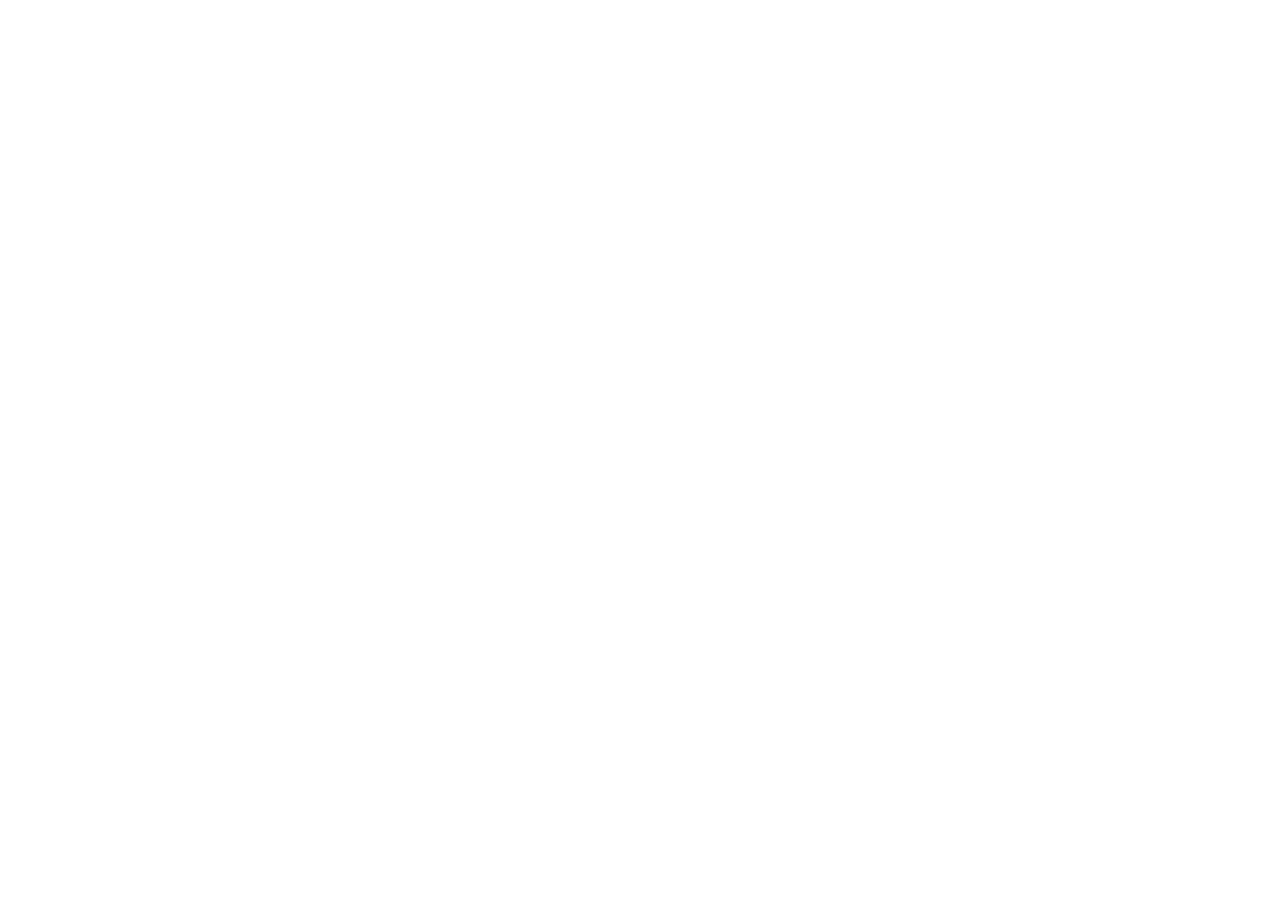
==== mq003/index.html @ c34c13de "att" ====
<!DOCTYPE html>
<html lang="pt-br">
<head>
    <meta charset="UTF-8">
    <meta http-equiv="X-UA-Compatible" content="IE=edge">
    <meta name="viewport" content="width=device-width, initial-scale=1.0">
    <title>Media queries</title>
</head>
<body>
    
</body>
</html>
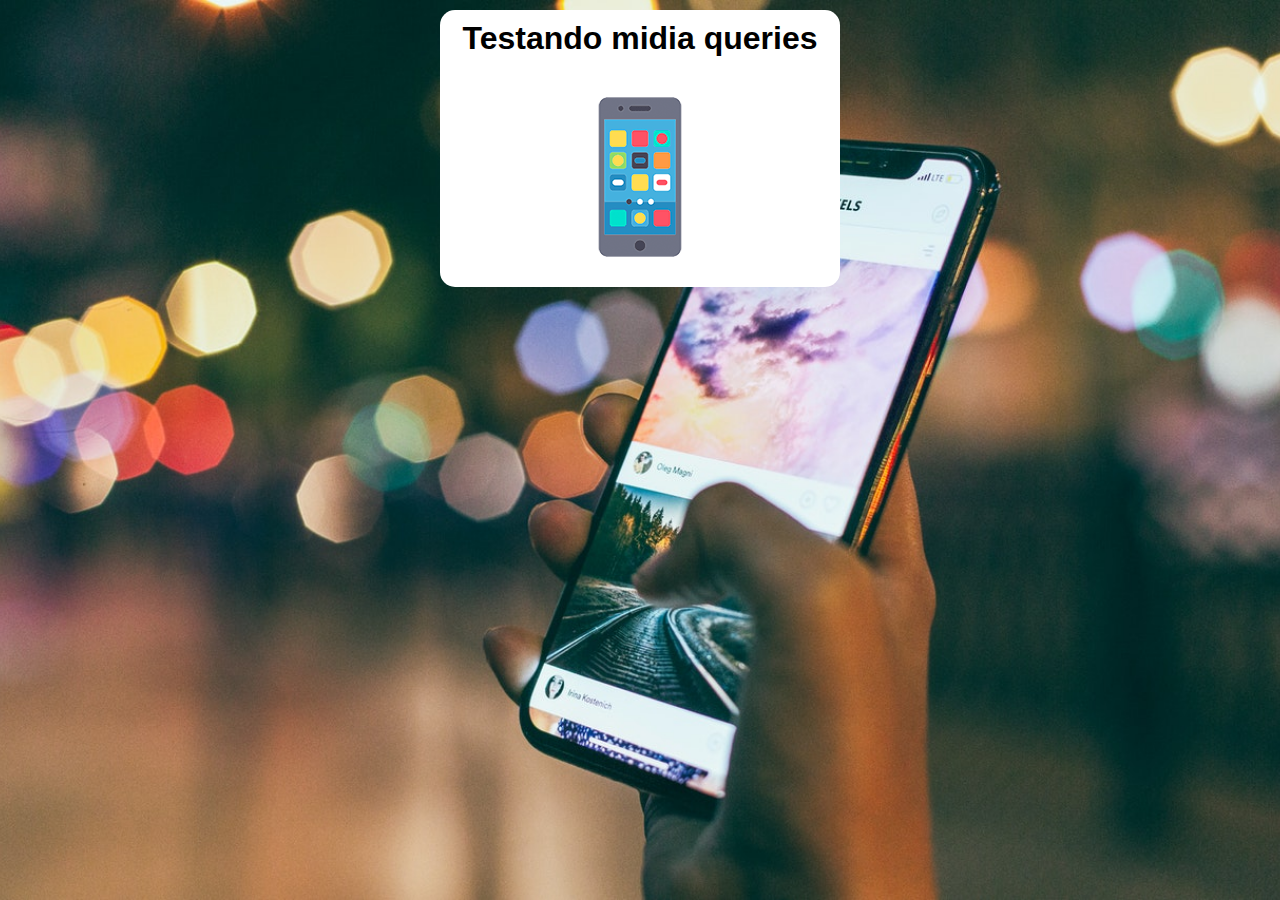
==== commit e672a04a: "att2" ====
--- a/mq003/index.html
+++ b/mq003/index.html
@@ -5,8 +5,18 @@
     <meta http-equiv="X-UA-Compatible" content="IE=edge">
     <meta name="viewport" content="width=device-width, initial-scale=1.0">
     <title>Media queries</title>
+    <link rel="stylesheet" href="./estilos/style.css" media="all">
+    <link rel="stylesheet" href="./estilos/Media-queries.css">
 </head>
 <body>
+    <main>
+        <h1>Testando midia queries</h1>
+        <img id="phone" src="../imagens/icon-phone.png" alt="Acessando via Smartphone">
+        <img id="tablet" src="../imagens/icon-tablet.png" alt="Acessanto via Tablet">
+        <img id="print" src="../imagens/icon-print.png" alt="Versão para impressora">
+        <img id="pc" src="../imagens/icon-pc.png" alt="Acessando via PC">
+        <img id="tv" src="../imagens/icon-tv.png" alt="Acessando via TV">
+    </main>
     
 </body>
 </html>--- a/mq003/estilos/style.css
+++ b/mq003/estilos/style.css
@@ -0,0 +1,58 @@
+@charset "UTF-8";
+
+/*Moblie first*/
+
+*{
+    font-family: Arial, Helvetica, sans-serif;
+    font-size: 1.3e;
+    margin: 0px;
+    padding: 0px;
+    box-sizing: border-box;
+}
+
+html{
+    width: 100vw;
+    height: 100vh;
+    
+
+}
+
+body{
+    
+    background: url(../../imagens/back-phone.jpg) no-repeat;
+    background-position: center center;
+    background-size: cover;
+
+}
+
+main{
+    background-color: white;
+    width: 400px;
+    margin: auto;
+    border-radius: 15px;
+    padding: 10px;
+    margin-top: 10px;
+
+}
+
+h1{
+    text-align: center;
+    margin-bottom: 20px;
+
+}
+
+::-webkit-scrollbar{
+    width: 0px;
+    height: 0px;
+}
+
+img{
+    display: block;
+    margin: auto;
+}
+
+img#phone{ display: block; }
+img#tablet{ display: none; }
+img#print{ display: none; }
+img#pc{ display: none; }
+img#tv{ display: none; }--- a/mq003/estilos/Media-queries.css
+++ b/mq003/estilos/Media-queries.css
@@ -0,0 +1,3 @@
+@charset "UTF-8";
+
+/*Todos as demais midias*/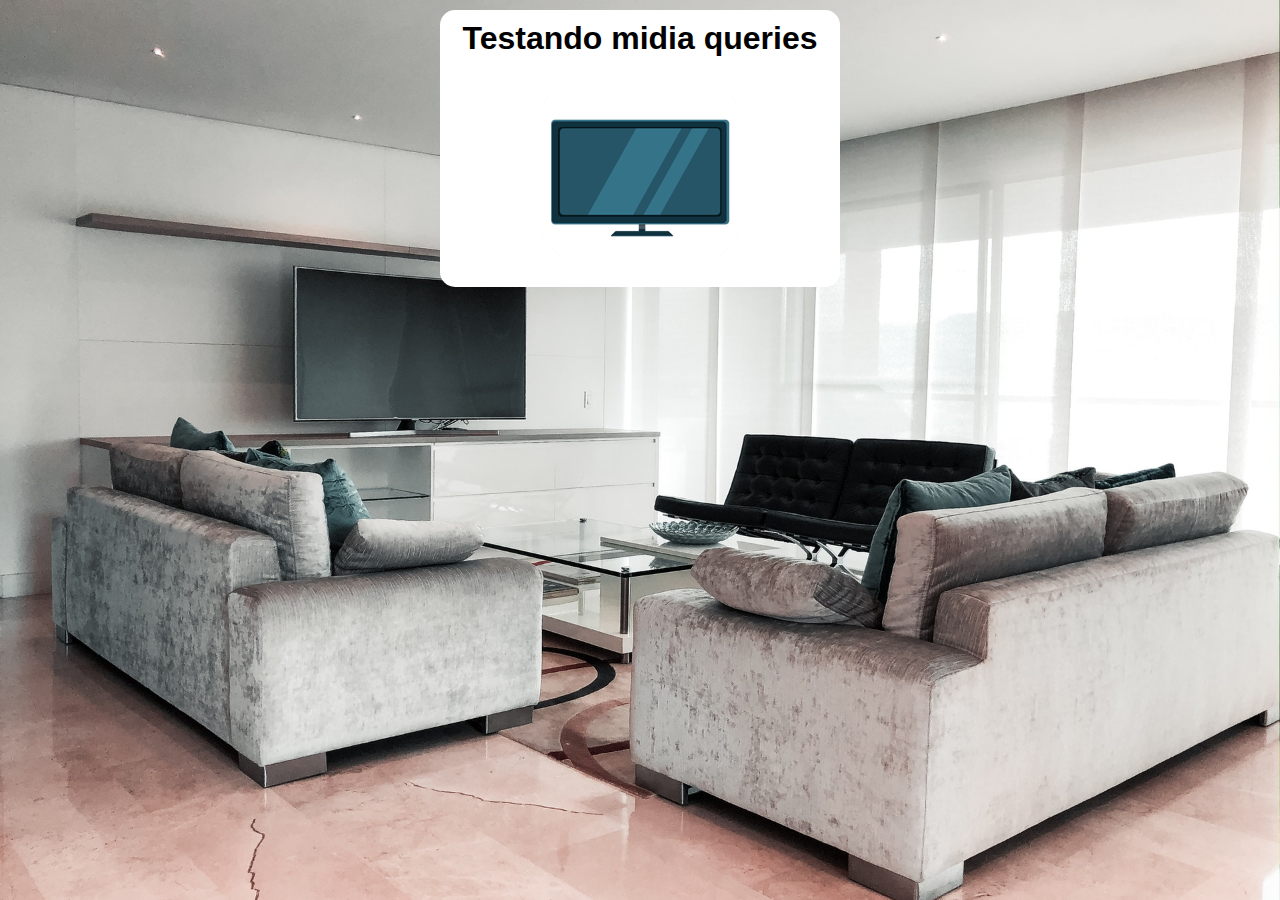
==== commit 8ae845f0: "att quieries" ====
--- a/mq003/index.html
+++ b/mq003/index.html
@@ -6,7 +6,7 @@
     <meta name="viewport" content="width=device-width, initial-scale=1.0">
     <title>Media queries</title>
     <link rel="stylesheet" href="./estilos/style.css" media="all">
-    <link rel="stylesheet" href="./estilos/Media-queries.css">
+    <link rel="stylesheet" href="./estilos/Media-queries.css" >
 </head>
 <body>
     <main>
--- a/mq003/estilos/Media-queries.css
+++ b/mq003/estilos/Media-queries.css
@@ -1,3 +1,62 @@
 @charset "UTF-8";
 
-/*Todos as demais midias*/+/*Todos as demais midias*/
+
+/*Typical Device Breakpoints
+
+------------------------------
+Mobile: 360 x 720
+Tablet: 768 x 1024
+Laptop: 1366 x 768
+Desktop: 1920 x 1080
+
+*/
+
+@media print{
+    img#phone{ display: none; }
+    img#tablet{ display: none; }
+    img#print{ display: block; }
+    img#pc{ display: none; }
+    img#tv{ display: none; }
+
+}
+
+@media screen and (min-width: 768px) and (max-width: 992px){/*TABLET*/
+    
+    body{
+        background-image: url(../../imagens/back-tablet.jpg);
+    }
+    
+    img#phone{ display: none; }
+    img#tablet{ display: block; }
+    img#print{ display: none; }
+    img#pc{ display: none; }
+    img#tv{ display: none; }
+}
+
+
+@media screen and (min-width:992px) and (max-width: 1200px){/*DESKTOP*/
+    body{
+        background-image: url(../../imagens/back-pc.jpg);
+    }
+    img#phone{ display: none; }
+    img#tablet{ display: none; }
+    img#print{ display: none; }
+    img#pc{ display: block; }
+    img#tv{ display: none; }
+}
+
+
+
+@media screen and (min-width: 1200px) {/*GRANDES TELAS*/
+    body{
+        background-image: url(../../imagens/back-tv.jpg);
+    }
+
+    img#phone{ display: none; }
+    img#tablet{ display: none; }
+    img#print{ display: none; }
+    img#pc{ display: none; }
+    img#tv{ display: block; }
+    
+}
